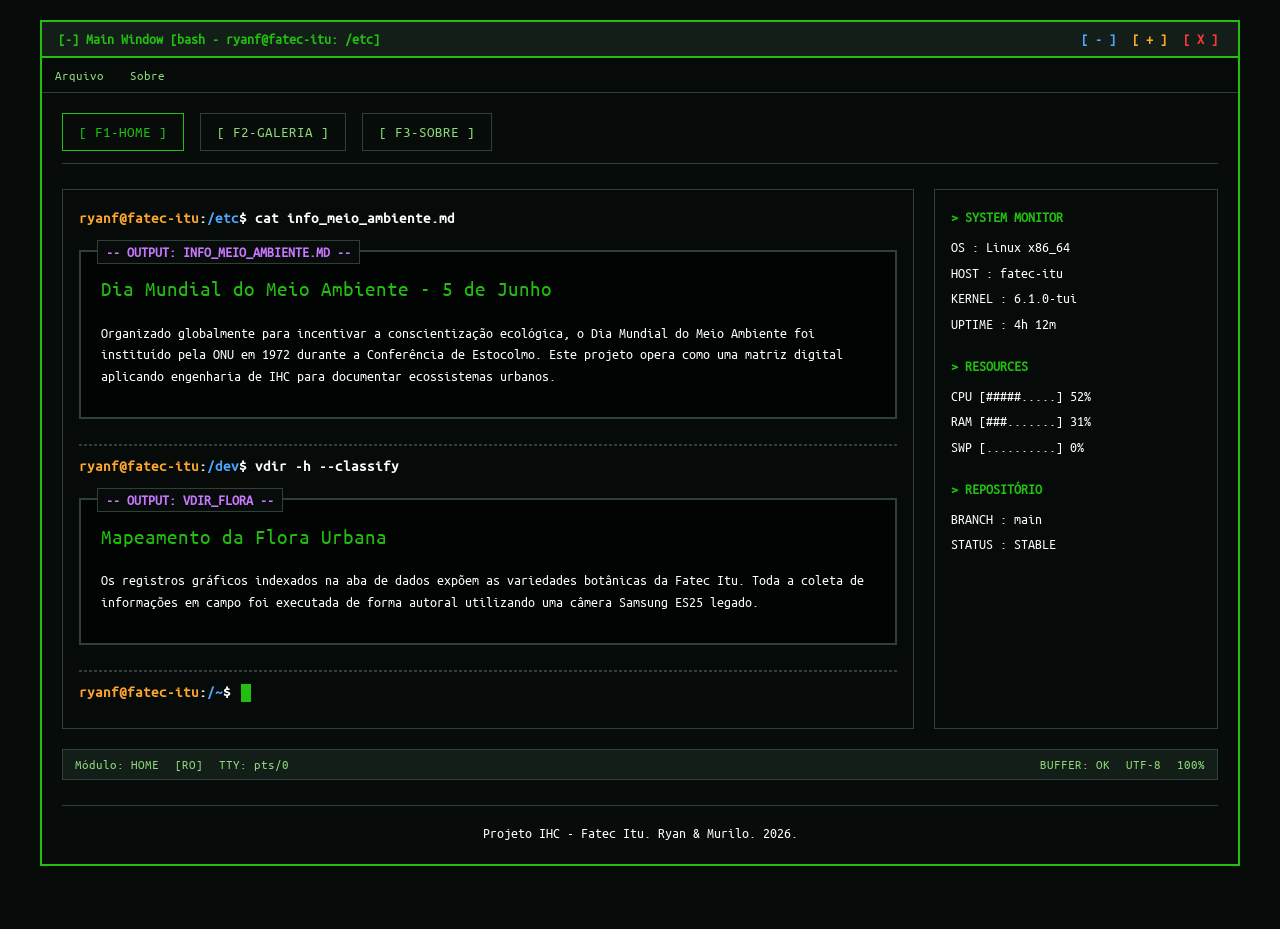
==== index.html @ 38c28965 "Add initial project files including HTML pages, CSS styles, JavaScript functionality, and image asse" ====
<!DOCTYPE html>
<html lang="en">

<head>
    <meta charset="UTF-8">
    <meta name="viewport" content="width=device-width, initial-scale=1.0">
    <title>Redirecionando...</title>
    <meta http-equiv="refresh" content="0; url='pages/home.html'">
</head>

<body>
    <p>Se você não for redirecionado automaticamente, <a href="pages/home.html">clique aqui</a>.</p>
</body>

</html>
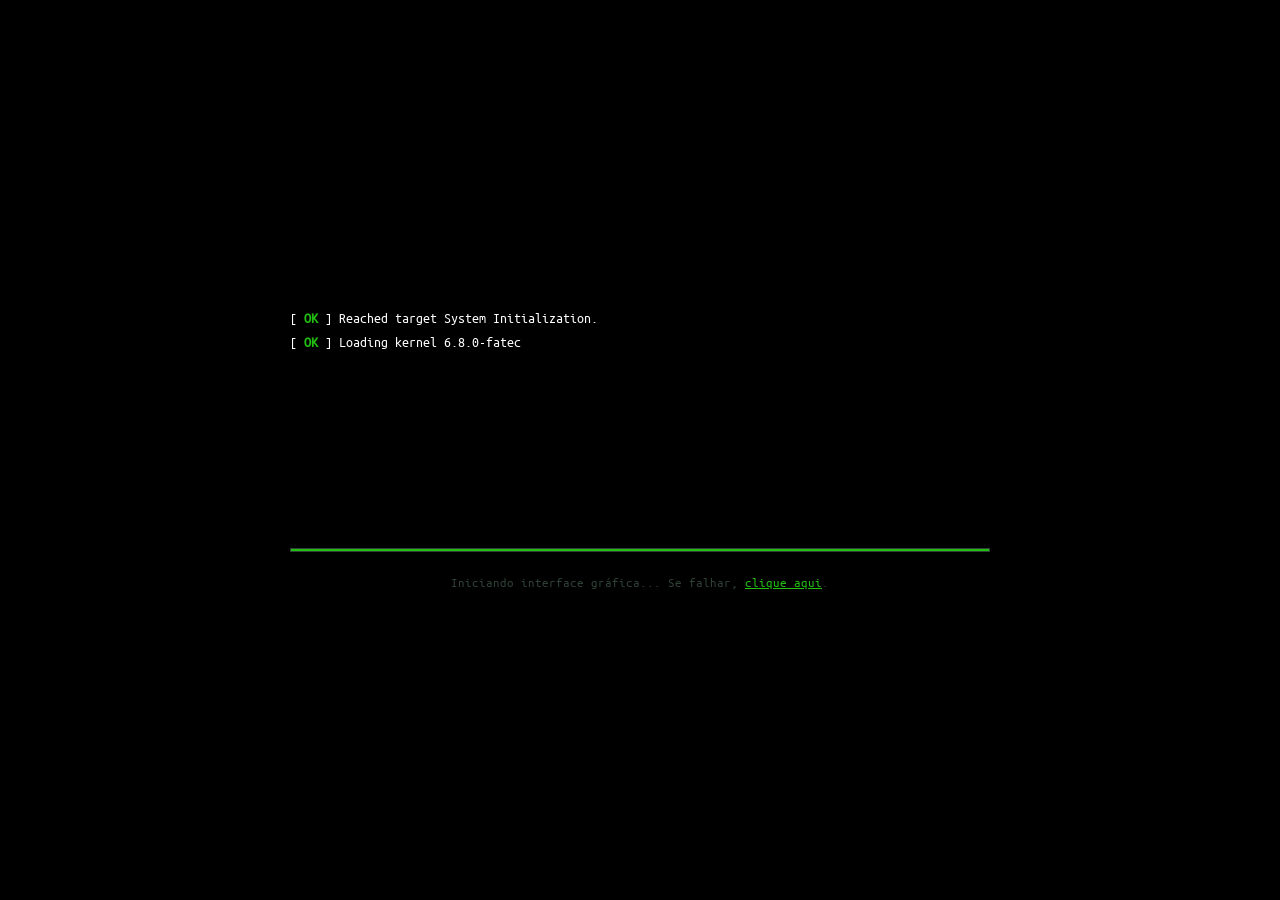
==== commit 03d5edca: "Implement boot sequence with loading logs, progress bar, and redirect functionality; update HTML str" ====
--- a/index.html
+++ b/index.html
@@ -1,15 +1,33 @@
 <!DOCTYPE html>
-<html lang="en">
+<html lang="pt-BR">
 
 <head>
     <meta charset="UTF-8">
     <meta name="viewport" content="width=device-width, initial-scale=1.0">
-    <title>Redirecionando...</title>
-    <meta http-equiv="refresh" content="0; url='pages/home.html'">
+    <title>booting system...</title>
+    <link rel="stylesheet" href="styles/style.css">
+    <link rel="stylesheet" href="styles/boot-styles.css">
+
+    <link rel="shortcut icon" href="favicon.png" type="image/x-icon">
 </head>
 
-<body>
-    <p>Se você não for redirecionado automaticamente, <a href="pages/home.html">clique aqui</a>.</p>
+<body class="boot-body">
+
+    <div class="boot-container">
+        <div class="boot-log" id="bootLog">
+            <div>[ <span class="boot-ok">OK</span> ] Reached target System Initialization.</div>
+        </div>
+
+        <div class="boot-loading-bar">
+            <div class="boot-progress" id="bootProgress"></div>
+        </div>
+
+        <div class="boot-redirect-msg">
+            Iniciando interface gráfica... Se falhar, <a href="pages/home.html">clique aqui</a>.
+        </div>
+    </div>
+
+    <script src="scripts/boot-scripts.js"></script>
 </body>
 
 </html>
--- a/styles/style.css
+++ b/styles/style.css
@@ -0,0 +1,593 @@
+@font-face {
+    font-family: 'Ubuntu Mono';
+    src: url('../fonts/ubuntu/ubuntu-mono-regular.ttf') format('truetype');
+}
+
+:root {
+    --bg-main: #060a08;
+    --bg-terminal: #070c0a;
+    --bg-bar: #141e19;
+    --color-green: #22BF11;
+    --color-purple: #C978FF;
+    --color-orange: #FFA72D;
+    --color-red: #ff3737;
+    --color-leaf: #8cd977;
+    --color-blue: #4da6ff;
+    --color-muted: #2f4036;
+    --color-silver: rgb(149, 149, 149);
+    --color-text: #ffffff;
+    --font-mono: 'Ubuntu Mono', monospace;
+}
+
+* {
+    margin: 0;
+    padding: 0;
+    box-sizing: border-box;
+    font-family: var(--font-mono) !important;
+}
+
+.orange {
+    color: var(--color-orange) !important;
+}
+
+.blue {
+    color: var(--color-blue) !important;
+}
+
+.red {
+    color: var(--color-red) !important;
+}
+
+.silver {
+    color: var(--color-silver) !important;
+}
+
+body {
+    background-color: var(--bg-main);
+    color: var(--color-leaf);
+    font-family: var(--font-mono) !important;
+    font-size: 16px;
+    line-height: 1.6;
+    padding: 18px;
+    background-repeat: no-repeat;
+    background-size: cover;
+}
+
+main {
+    border: 2px solid var(--color-muted);
+    padding: 16px;
+    background-color: rgba(0, 0, 0, 0.2);
+    font-size: 0.85rem;
+}
+
+.terminal-container {
+    max-width: 75%;
+    margin: 0 auto;
+    border: 2px solid var(--color-green);
+    background-color: var(--bg-terminal);
+}
+
+.terminal-header {
+    background-color: var(--bg-bar);
+    padding: 6px 16px;
+    border-bottom: 2px solid var(--color-green);
+    display: flex;
+    justify-content: space-between;
+    align-items: center;
+    font-size: 0.85rem;
+}
+
+.terminal-title {
+    color: var(--color-green);
+    font-weight: bold;
+}
+
+.terminal-window-buttons {
+    display: flex;
+    gap: 8px;
+}
+
+.tui-window-btn {
+    background: none;
+    border: none;
+    padding: 0 4px;
+    font-family: var(--font-mono) !important;
+    font-size: 0.85rem;
+    cursor: pointer;
+    font-weight: bold;
+}
+
+.tui-window-btn:hover {
+    color: var(--color-text) !important;
+}
+
+.terminal-body {
+    padding: 18px;
+}
+
+.tui-navbar {
+    display: flex;
+    gap: 16px;
+    margin-bottom: 24px;
+    padding-bottom: 12px;
+    border-bottom: 2px solid var(--color-muted);
+}
+
+.tui-btn {
+    color: var(--color-leaf);
+    text-decoration: none;
+    padding: 6px 16px;
+    font-family: var(--font-mono) !important;
+    font-size: 0.95rem;
+    border: 2px solid var(--color-muted);
+    background-color: transparent;
+    display: inline-block;
+}
+
+.tui-btn:hover {
+    color: var(--color-green);
+    border-color: var(--color-green);
+}
+
+.tui-btn.active {
+    color: var(--color-green);
+    border: 2px solid var(--color-green);
+    font-weight: normal;
+}
+
+.terminal-layout-grid {
+    display: grid;
+    grid-template-columns: 1fr;
+    gap: 18px;
+}
+
+@media (min-width: 900px) {
+    .terminal-layout-grid {
+        grid-template-columns: 3fr 1fr;
+    }
+}
+
+@media(max-width: 720px) {
+    .terminal-container {
+        max-width: 95% !important;
+    }
+}
+
+.tui-sidebar {
+    border: 2px solid var(--color-muted);
+    padding: 16px;
+    background-color: rgba(0, 0, 0, 0.2);
+    font-size: 0.85rem;
+}
+
+.sidebar-section {
+    margin-bottom: 18px;
+}
+
+.sidebar-title {
+    color: var(--color-green);
+    font-weight: bold;
+    margin-bottom: 8px;
+    text-transform: uppercase;
+}
+
+.sidebar-item {
+    margin-bottom: 4px;
+    white-space: pre-wrap;
+}
+
+.tui-statusbar {
+    background-color: var(--bg-bar);
+    border: 2px solid var(--color-muted);
+    padding: 4px 12px;
+    display: flex;
+    justify-content: space-between;
+    font-size: 0.80rem;
+    margin-top: 18px;
+    color: var(--color-leaf);
+}
+
+.statusbar-left,
+.statusbar-right {
+    display: flex;
+    gap: 16px;
+}
+
+.bash-prompt {
+    font-size: 0.95rem;
+    margin-bottom: 8px;
+    font-weight: bold;
+    color: var(--color-text);
+}
+
+.prompt-user {
+    color: var(--color-orange);
+}
+
+.prompt-path {
+    color: var(--color-blue);
+}
+
+.tui-box {
+    border: 2px solid var(--color-muted);
+    padding: 18px;
+    background-color: rgba(0, 0, 0, 0.6);
+    margin-top: 18px;
+    margin-bottom: 24px;
+    position: relative;
+}
+
+.tui-box:hover {
+    border-color: var(--color-green);
+}
+
+.tui-box-title {
+    position: absolute;
+    top: -12px;
+    left: 16px;
+    background-color: var(--bg-terminal);
+    padding: 0 8px;
+    color: var(--color-purple);
+    font-size: 0.85rem;
+    font-weight: bold;
+    text-transform: uppercase;
+    border: 2px solid var(--color-muted);
+}
+
+h1,
+h2,
+h3 {
+    color: var(--color-green);
+    margin-bottom: 16px;
+    font-weight: normal;
+    font-size: 1.3rem;
+}
+
+h3 {
+    font-size: 1.05rem;
+    color: var(--color-text);
+}
+
+p,
+.sidebar-item {
+    color: var(--color-text);
+}
+
+.tui-box p {
+    margin-bottom: 10px;
+}
+
+.ascii-table,
+.config-block {
+    font-size: 0.82rem;
+    line-height: 1.5;
+    color: var(--color-leaf);
+    margin: 10px 0;
+    white-space: pre-wrap;
+    word-break: break-all;
+}
+
+.ascii-table-header {
+    color: var(--color-text);
+    border-bottom: 1px dashed var(--color-muted);
+    padding-bottom: 2px;
+    margin-bottom: 6px;
+    font-weight: bold;
+}
+
+.terminal-cursor {
+    display: inline-block;
+    width: 10px;
+    height: 18px;
+    background-color: var(--color-green);
+    margin-left: 2px;
+    animation: blink 1s infinite;
+    vertical-align: middle;
+}
+
+@keyframes blink {
+
+    0%,
+    49% {
+        opacity: 1;
+    }
+
+    50%,
+    100% {
+        opacity: 0;
+    }
+}
+
+.gallery-grid {
+    display: grid;
+    grid-template-columns: 1fr;
+    gap: 24px;
+    margin-top: 16px;
+}
+
+@media (min-width: 768px) {
+    .gallery-grid {
+        grid-template-columns: repeat(2, 1fr);
+    }
+}
+
+.photo-card {
+    border: 2px solid #00000000;
+    background-color: rgba(0, 0, 0, 0.4);
+    padding: 16px;
+    display: flex;
+    flex-direction: column;
+}
+
+.photo-card:hover {
+    border-color: var(--color-green);
+}
+
+.photo-card img {
+    width: 100%;
+    height: 240px;
+    object-fit: cover;
+    border: 2px solid var(--color-muted);
+    margin-bottom: 16px;
+}
+
+.photo-title {
+    color: var(--color-text);
+    font-size: 1.1rem;
+    margin-bottom: 10px;
+    border-bottom: 2px solid var(--color-muted);
+    padding-bottom: 4px;
+}
+
+.about-link {
+    color: var(--color-green);
+    text-decoration: none;
+}
+
+.about-link:hover {
+    background-color: var(--color-green);
+    color: var(--bg-main);
+}
+
+footer {
+    margin-top: 24px;
+    border-top: 2px solid var(--color-muted);
+    padding-top: 16px;
+    text-align: center;
+    font-size: 0.85rem;
+    color: var(--color-muted);
+}
+
+.dashed {
+    border: none;
+    border-top: 2px dashed var(--color-muted);
+    margin: 24px 0 16px 0;
+    width: 100%;
+}
+
+.menu-bar {
+    width: auto;
+    background-color: var(--bg-main);
+    padding: 4px;
+    border-bottom: 2px solid var(--color-muted);
+}
+
+.menu-bar-item {
+    background: none;
+    border: 2px solid #00000000;
+    color: var(--color-leaf);
+    padding: 4px 8px;
+}
+
+.menu-dropdown {
+    position: relative;
+    display: inline-block;
+}
+
+.dropdown-content {
+    display: none;
+    position: absolute;
+    top: 100%;
+    left: 0;
+    background-color: var(--bg-terminal);
+    border: 2px solid var(--color-green);
+    min-width: 200px;
+    z-index: 1000;
+    padding: 6px 0;
+    box-shadow: 0px 8px 16px rgba(0, 0, 0, 0.6);
+}
+
+.dropdown-content.show {
+    display: block;
+}
+
+.dropdown-link,
+.dropdown-text {
+    display: block;
+    padding: 6px 12px;
+    font-size: 0.85rem;
+    text-align: left;
+    white-space: nowrap;
+}
+
+.dropdown-link {
+    color: var(--color-leaf);
+    text-decoration: none;
+    cursor: pointer;
+}
+
+.dropdown-link:hover {
+    background-color: var(--color-green);
+    color: var(--bg-main) !important;
+}
+
+.dropdown-text {
+    color: var(--color-text);
+}
+
+.dropdown-divider {
+    border: none;
+    border-top: 1px dashed var(--color-muted);
+    margin: 6px 0;
+}
+
+.menu-bar-item:hover {
+    background-color: var(--bg-bar);
+    color: var(--color-green);
+}
+
+.tui-split-wrapper {
+    display: grid;
+    grid-template-columns: 1fr;
+    gap: 16px;
+    margin-top: 16px;
+}
+
+@media (min-width: 850px) {
+    .tui-split-wrapper {
+        grid-template-columns: 5fr 5fr;
+    }
+}
+
+.split-left,
+.split-right {
+    margin: 0 !important;
+    min-height: 480px;
+    height: auto;
+    display: flex;
+    flex-direction: column;
+}
+
+.tui-table-container {
+    overflow-x: auto;
+    overflow-y: auto;
+    height: calc(100% - 10px);
+}
+
+thead {
+    position: sticky;
+    top: 0;
+    background-color: var(--bg-terminal);
+    z-index: 10;
+}
+
+.tui-file-table {
+    width: 100%;
+    border-collapse: collapse;
+    font-size: 0.85rem;
+    text-align: left;
+}
+
+.tui-file-table th {
+    color: var(--color-green);
+    border-bottom: 2px solid var(--color-green);
+    padding: 6px 8px;
+    font-weight: bold;
+    white-space: nowrap;
+}
+
+.tui-file-table td {
+    padding: 8px;
+    color: var(--color-text);
+    white-space: nowrap;
+}
+
+.file-row {
+    cursor: pointer;
+    border-bottom: 2px solid transparent;
+}
+
+.file-row:hover,
+.file-row.active {
+    background-color: var(--color-muted);
+    color: var(--color-green) !important;
+}
+
+.file-row.active td.blue {
+    color: var(--color-green) !important;
+}
+
+.tui-inline-btn {
+    background: none;
+    border: none;
+    color: var(--color-leaf);
+    font-family: var(--font-mono) !important;
+    cursor: pointer;
+    font-weight: bold;
+    padding: 0;
+}
+
+.file-row:hover .tui-inline-btn,
+.file-row.active .tui-inline-btn {
+    color: var(--color-text);
+}
+
+.file-row:focus {
+    outline: 1px dashed var(--color-orange);
+    background-color: rgba(34, 191, 17, 0.1);
+}
+
+.file-row.active .file-name::before {
+    content: "> ";
+    color: var(--color-orange);
+    font-weight: bold;
+}
+
+.file-row.active .tui-inline-btn {
+    color: var(--color-orange) !important;
+}
+
+.preview-layout {
+    display: flex;
+    flex-direction: column;
+    height: 100%;
+    justify-content: flex-start;
+    gap: 16px;
+}
+
+.preview-media {
+    border: 2px solid var(--color-muted);
+    background-color: #000;
+    display: flex;
+    align-items: center;
+    justify-content: center;
+    padding: 8px;
+    height: 310px;
+    width: 100%;
+    flex-shrink: 0;
+}
+
+.preview-media img {
+    width: 100%;
+    height: 100%;
+    object-fit: contain;
+    align-content: center;
+    text-align: center;
+}
+
+.preview-data {
+    display: flex;
+    flex-direction: column;
+    gap: 6px;
+    margin-top: 0;
+    font-size: 0.82rem;
+    padding-bottom: 8px;
+}
+
+.horizontal-sidebar {
+    width: 100%;
+    display: flex;
+    flex-direction: row;
+    gap: 32px;
+    padding: 12px 16px;
+    border: 2px solid var(--color-muted);
+    background-color: rgba(0, 0, 0, 0.2);
+    font-size: 0.85rem;
+}
+
+.terminal-layout-full {
+    display: flex;
+    flex-direction: column;
+    gap: 16px;
+    width: 100%;
+}
--- a/styles/boot-styles.css
+++ b/styles/boot-styles.css
@@ -0,0 +1,72 @@
+.boot-body {
+    background-color: #000000 !important;
+    color: #ffffff !important;
+    display: flex;
+    justify-content: center;
+    align-items: center;
+    height: 100vh;
+    margin: 0;
+    padding: 24px;
+    overflow: hidden;
+}
+
+.boot-container {
+    width: 100%;
+    max-width: 700px;
+    display: flex;
+    flex-direction: column;
+    gap: 20px;
+}
+
+.boot-log {
+    font-family: 'Ubuntu Mono', monospace !important;
+    font-size: 0.9rem;
+    line-height: 1.4;
+    height: 220px;
+    overflow-y: hidden;
+    display: flex;
+    flex-direction: column;
+    gap: 4px;
+}
+
+.boot-ok {
+    color: var(--color-green) !important;
+    font-weight: bold;
+}
+
+.boot-error {
+    color: var(--color-red) !important;
+    font-weight: bold;
+}
+
+.boot-warn {
+    color: var(--color-orange) !important;
+    font-weight: bold;
+}
+
+.boot-loading-bar {
+    width: 100%;
+    height: 4px;
+    background-color: #141e19;
+    border: 1px solid #2f4036;
+    position: relative;
+}
+
+.boot-progress {
+    width: 0%;
+    height: 100%;
+    background-color: #22BF11;
+    transition: width 3s linear;
+}
+
+.boot-redirect-msg {
+    font-family: 'Ubuntu Mono', monospace !important;
+    font-size: 0.8rem;
+    color: #2f4036;
+    text-align: center;
+}
+
+.boot-redirect-msg a {
+    color: #22BF11;
+    text-decoration: underline;
+}
